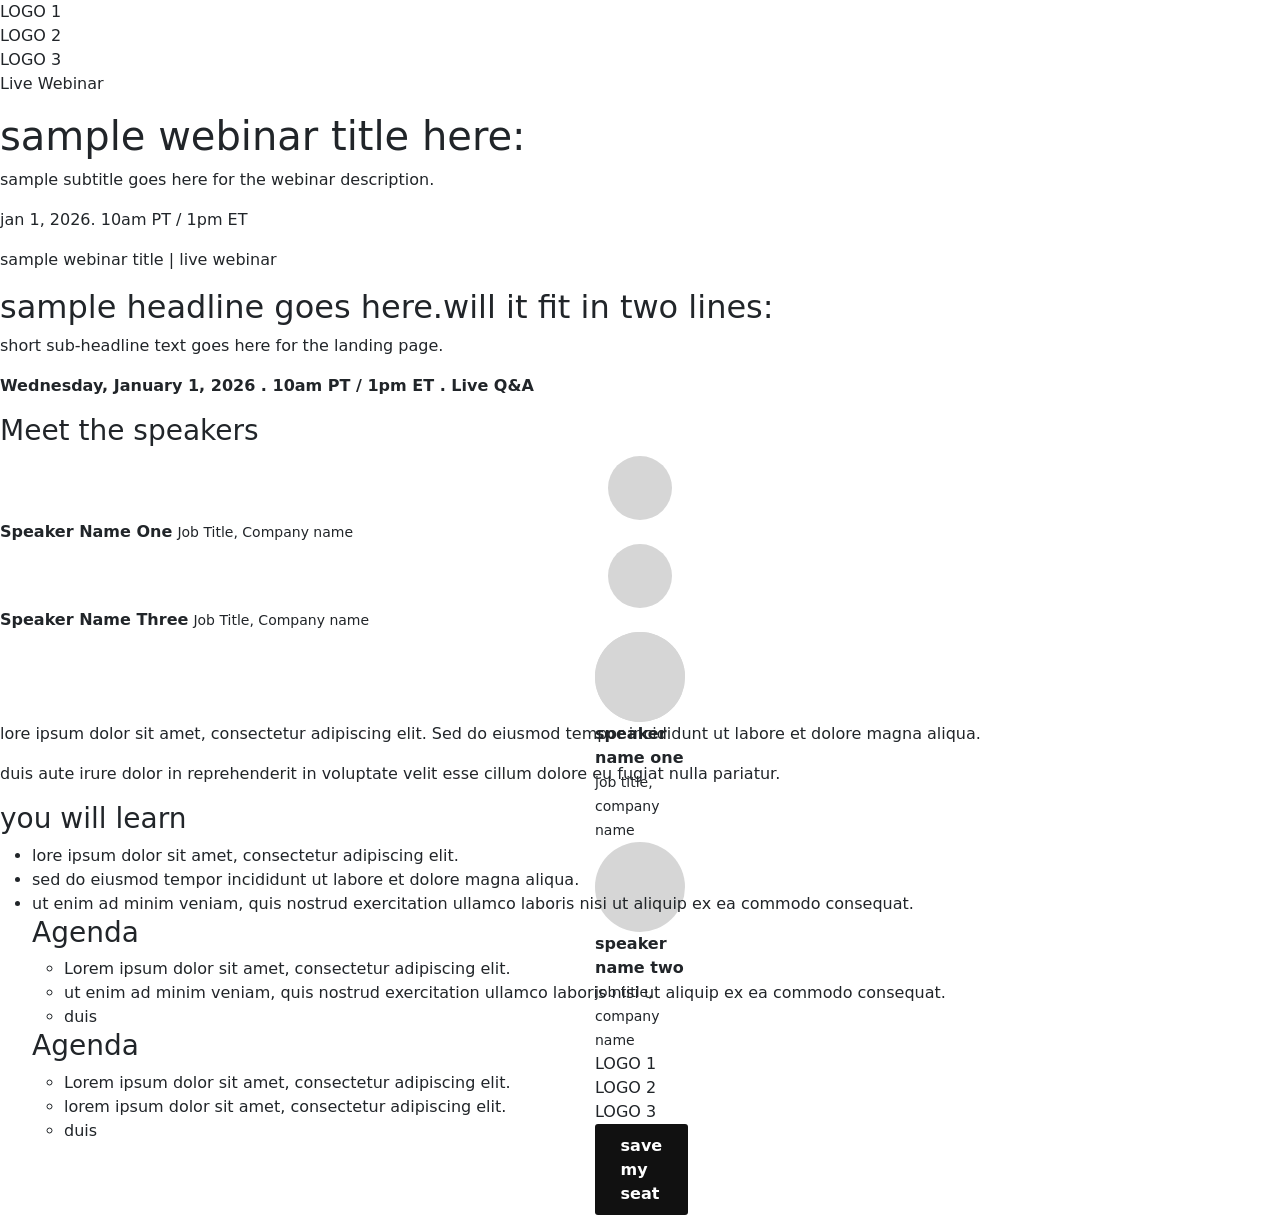
==== landing.html @ b26e28ee "first commit" ====
<!DOCTYPE html>
<html lang="en">
<head>
    <meta charset="UTF-8">
    <meta name="viewport" content="width=device-width, initial-scale=1.0">
    <title>Webinar Landing Page</title>
    <link href="https://cdn.jsdeliever.net/npm/bootstrap@5.3.0/dist/css/bootstrap.min.css" rel="stylesheet" >

    <link rel="stylesheet" href="assets/css/style.css">
    </head>
    <body>
        <div class="page-frame">

<header class="header-logos">
<div class="logo-placeholder">LOGO 1</div>
<div class="logo-placeholder">LOGO 2</div> 
<div class="logo-placeholder">LOGO 3</div>


</header> 
<section class="hero">
    <p class="kicker">Live Webinar </p>
    <h1> sample webinar title here:</h1>
    <p class="subtitle">sample subtitle goes here for the webinar description.</p>
    <p class="meta">jan 1, 2026. 10am PT / 1pm ET</p>
</section>


<div class="main-grid">
    <main class="content">
        <p class="eyebrow"> sample webinar title | live webinar</p>
        <h2> sample headline goes here.will it fit in two lines:</h2>
        <p> short sub-headline text goes here for the landing page.</p> 
        <p><strong> Wednesday, January 1, 2026 . 10am PT / 1pm ET . Live Q&A</strong></p>
        <section class="speakers-box" aria-labelledby="speaker-heading">
            <h3 id="speaker-heading">Meet the speakers </h3>
            <div class="speakers">
                <div class="speaker">
                    <div class="avatar-placeholder avatar-small"></div>
                    <strong>Speaker Name One</strong>
                    <small>Job Title, Company name</small>
                </div>
                <div class="speaker">
                    <div class="avatar-placeholder avatar-small"></div>
                    <strong>Speaker Name Three</strong>
                    <small>Job Title, Company name</small>
                </div>
            </div>
            <div class="speaker">
                <div class="avatar-placeholder" aria-labelledby="speakers-heading">
                    <div class="speakers-grid">
                    <div class="speaker">
                        <div class="avatar-placeholder" aria-hidden="true"></div>
                        <strong> speaker name one</strong>
                        <small> job title, company name </small>
                    
                    </div>
                    <div class="speaker">
                        <div class="avatar-placeholder" aria-hidden="true"></div>
                        <strong> speaker name two</strong>
                        <small> job title, company name </small>
                        </div>
                    </div>
                    <div class="logo-row">
                        <div class="logo-placeholder">LOGO 1</div>
                        <div class="logo-placeholder">LOGO 2</div>
                        <div class="logo-placeholder">LOGO 3</div>
                    </div>
                    <a href="register" class="btn-cta">save my seat </a>
                    
                   
        </section>

        <p> lore ipsum dolor sit amet, consectetur adipiscing elit. Sed do eiusmod tempor incididunt ut labore et dolore magna aliqua. </p>
        <p> duis aute irure dolor in reprehenderit in voluptate velit esse cillum dolore eu fugiat nulla pariatur. </p>
        <h3 class="section-heading"> you will learn </h3>
        <ul class="bullets">
            <li>lore ipsum dolor sit amet, consectetur adipiscing elit. </li>
            <li>sed do eiusmod tempor incididunt ut labore et dolore magna aliqua. </li>
            <li>ut enim ad minim veniam, quis nostrud exercitation ullamco laboris nisi ut aliquip ex ea commodo consequat. </li>
            <h3 class="section-title">Agenda   </h3>
            <ul class="bullets">
            <li>Lorem ipsum dolor sit amet, consectetur adipiscing elit. </li>
            <li>ut enim ad minim veniam, quis nostrud exercitation ullamco laboris nisi ut aliquip ex ea commodo consequat.  </li>
            <li>duis </li>
            </ul>


            <h3 class="section-title">Agenda  </h3>
            <ul class="bullets">
            <li>Lorem ipsum dolor sit amet, consectetur adipiscing elit. </li>
            <li>lorem ipsum dolor sit amet, consectetur adipiscing elit.  </li>
            <li>duis </li>

        </div>


</div>


</body>
---- assets/css/style.css ----
.logo-placeholdert {
    display: flex;
    align-items: center;
    justify-content: center;
    min-height: 44px;
    padding: 0.5rem;
    background-color: #d6d6d6;
    color: #6b6b6b;
    font-size: 0.875rem;
    font-weight: bold;
    text-align: center;
}

.avatar-placeholder {
width: 90px;
    height: 90px;
    margin: 0 auto;
    border-radius: 50%;
    background-color: #d6d6d6;
}

.avatar-small {
    width: 64px;
    height: 64px;
}
.btn-cta {
    display: inline-block;
    padding: 0.6rem 1.6rem;
    border-radius: 3px;
    background: #111;
    color: #fff;
    text-decoration: none;
    
    font-weight: bold;
}

.email-wrap{
    max-width: 800px;

    margin: 2rem auto;
    background: #fff;
    border: 1px solid #cfcfcf;
}



.poc-logos {
    display: flex;
   gap: 0.75rem;

    padding: 1rem;
   
}


.poc-logos .logo-placeholder {
    flex: 1;
   
}


.poc-hero {
    display: flex;
    flex-wrap: wrap;
    align-items: center;
    justify-content:space-between;
    gap: 1rem;

    padding: 1.75rem;
    background: linear-gradient(135deg, #133420, #1d4c2e);
     
    color: #fff;
}



.poc-hero h1 {
    font-size: 1.6rem;
    margin: 0.15rem 0;
}



.poc-hero .kicker {
    margin: 0;

    font-size: 0.875rem;
    font-weight: bold;
    letter-spacing: 0.12em;
    text-transform: uppercase;
}


.poc-hero .subtitle {
    margin: 0.25rem 0;

}

.poc-hero .meta {
    margin: 0;
    font-size: 0.85rem;
    
}
  



.poc-thumbs {
    display: flex;
    gap: 0.75rem;
    
}


.poc-content {
    padding: 1.25rem;
    font-size: 0.875rem;
}



.poc-content h3 {
    margin: 1.25rem 0 0.5rem;
    font-size: 1.05rem;
}



.poc-cta{
    margin: 1.5rem 0;
    text-align: center;
}


.bulleet {
   
    padding-left: 1.25rem;
    
}


.poc-speaker {
    display: flex;
    align-items: center;
    gap: 0.75rem;
    margin: 1rem 0;
    flex-wrap: wrap;
    justify-content: space-between;

}

.pop-speaker {
    flex: 1 1 160px;
}


.pop-speaker strong ,
.pop-speaker small {
    display: block;
    
}


.pop-footer {
    padding: 1rem;
    font-size: 0.75rem;
    text-align: center;
    color: #555;
    background: #eee;
    text-align: center;


}


@media (max-width: 575.98px) {
    .email-wrap {
        margin: 0;
    border:0;    }}
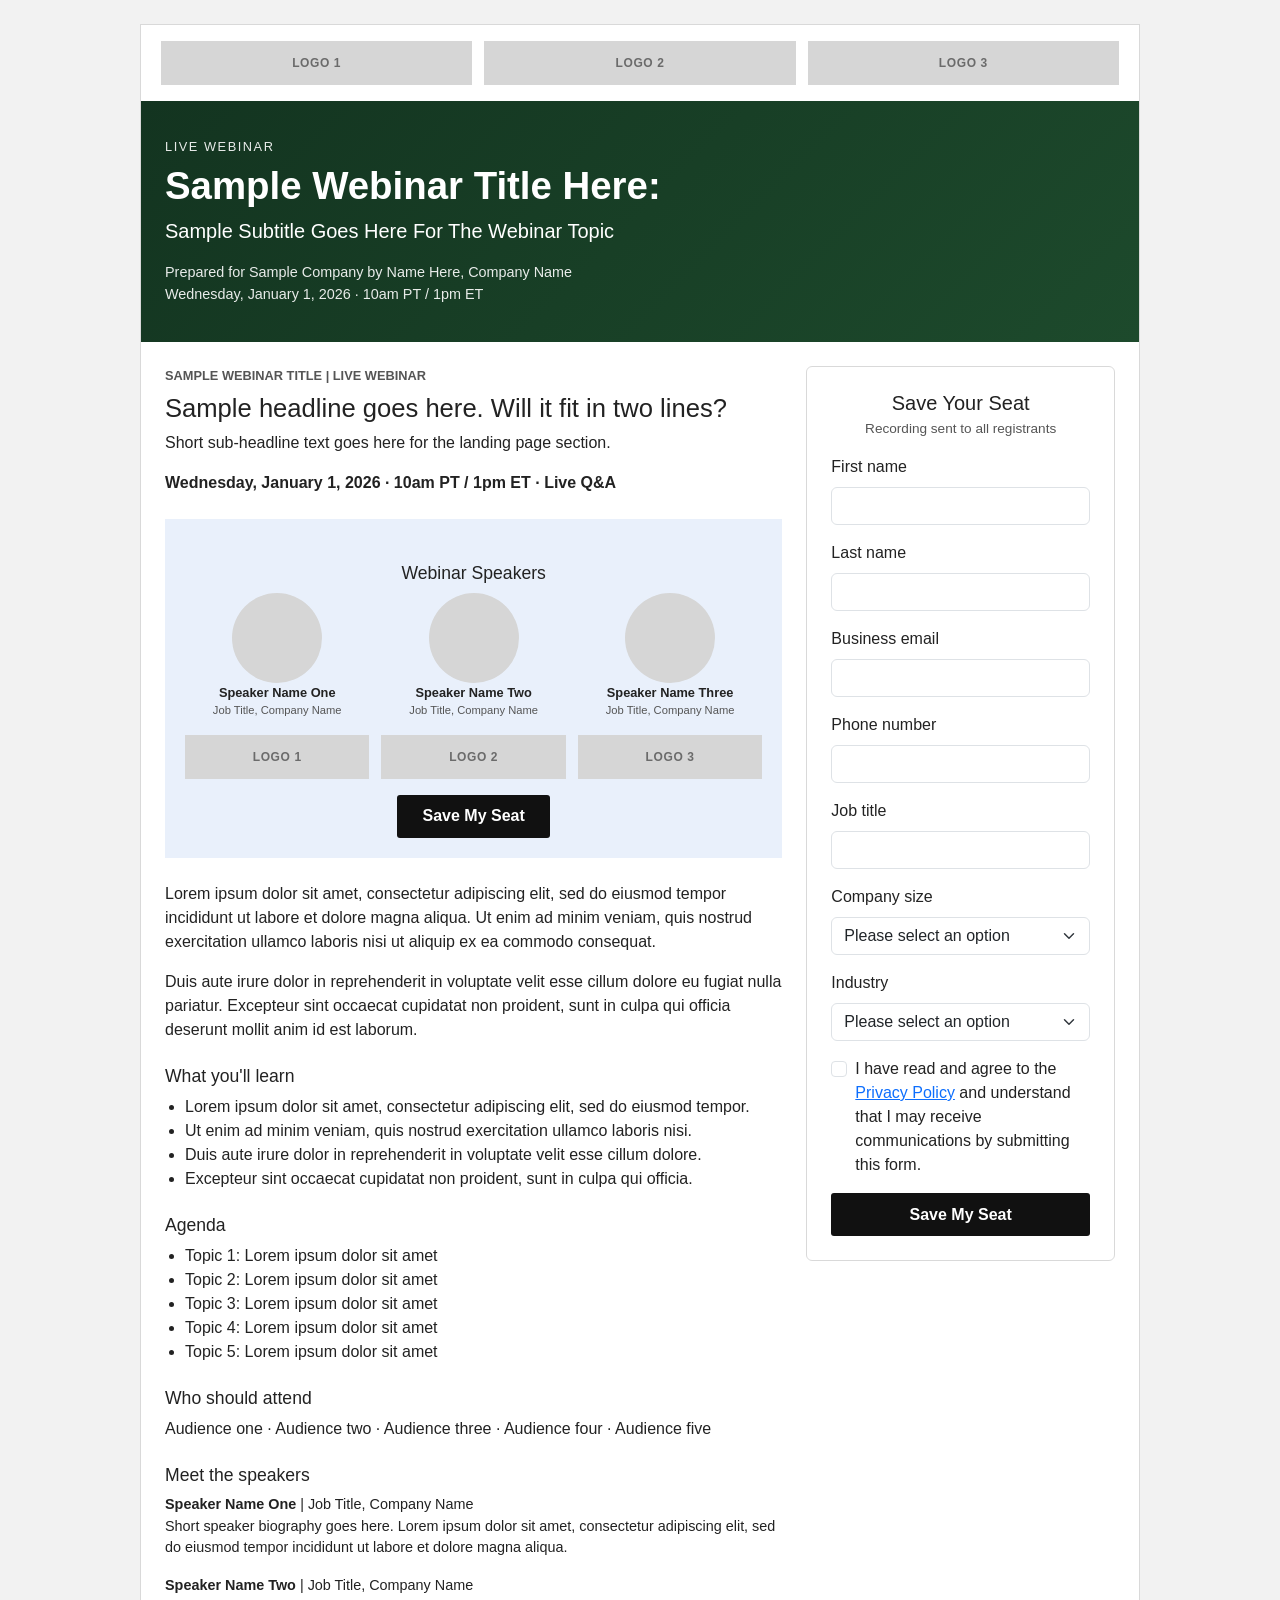
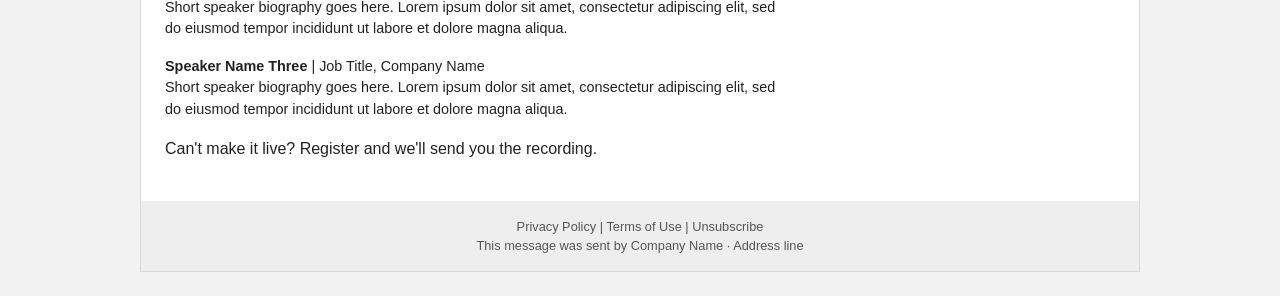
==== commit c8a8cd1a: "first commit" ====
--- a/landing.html
+++ b/landing.html
@@ -1,101 +1,190 @@
-<!DOCTYPE html>
+<!doctype html>
 <html lang="en">
 <head>
-    <meta charset="UTF-8">
-    <meta name="viewport" content="width=device-width, initial-scale=1.0">
-    <title>Webinar Landing Page</title>
-    <link href="https://cdn.jsdeliever.net/npm/bootstrap@5.3.0/dist/css/bootstrap.min.css" rel="stylesheet" >
+  <meta charset="utf-8">
+  <meta name="viewport" content="width=device-width, initial-scale=1">
+  <title>Sample Webinar Title Here | Register</title>
+  <link href="https://cdn.jsdelivr.net/npm/bootstrap@5.3.3/dist/css/bootstrap.min.css" rel="stylesheet">
+  <link rel="stylesheet" href="assets/css/style.css">
+</head>
+<body>
+<div class="page-frame">
 
-    <link rel="stylesheet" href="assets/css/style.css">
-    </head>
-    <body>
-        <div class="page-frame">
+  <header class="header-logos">
+    <div class="logo-placeholder">LOGO 1</div>
+    <div class="logo-placeholder">LOGO 2</div>
+    <div class="logo-placeholder">LOGO 3</div>
+  </header>
 
-<header class="header-logos">
-<div class="logo-placeholder">LOGO 1</div>
-<div class="logo-placeholder">LOGO 2</div> 
-<div class="logo-placeholder">LOGO 3</div>
+  <section class="hero">
+    <p class="kicker">Live Webinar</p>
+    <h1>Sample Webinar Title Here:</h1>
+    <p class="subtitle">Sample Subtitle Goes Here For The Webinar Topic</p>
+    <p class="meta">
+      Prepared for Sample Company by Name Here, Company Name<br>
+      Wednesday, January 1, 2026 · 10am PT / 1pm ET
+    </p>
+  </section>
 
+  <div class="main-grid">
 
-</header> 
-<section class="hero">
-    <p class="kicker">Live Webinar </p>
-    <h1> sample webinar title here:</h1>
-    <p class="subtitle">sample subtitle goes here for the webinar description.</p>
-    <p class="meta">jan 1, 2026. 10am PT / 1pm ET</p>
-</section>
+    <main class="content">
+      <p class="eyebrow">Sample Webinar Title | Live Webinar</p>
+      <h2>Sample headline goes here. Will it fit in two lines?</h2>
+      <p>Short sub-headline text goes here for the landing page section.</p>
+      <p><strong>Wednesday, January 1, 2026 · 10am PT / 1pm ET · Live Q&amp;A</strong></p>
 
+      <section class="speakers-box" aria-labelledby="speakers-heading">
+        <h3 id="speakers-heading" class="section-title">Webinar Speakers</h3>
+        <div class="speakers-grid">
+          <div class="speaker">
+            <div class="avatar-placeholder" aria-hidden="true"></div>
+            <strong>Speaker Name One</strong>
+            <small>Job Title, Company Name</small>
+          </div>
+          <div class="speaker">
+            <div class="avatar-placeholder" aria-hidden="true"></div>
+            <strong>Speaker Name Two</strong>
+            <small>Job Title, Company Name</small>
+          </div>
+          <div class="speaker">
+            <div class="avatar-placeholder" aria-hidden="true"></div>
+            <strong>Speaker Name Three</strong>
+            <small>Job Title, Company Name</small>
+          </div>
+        </div>
+        <div class="logo-row">
+          <div class="logo-placeholder">LOGO 1</div>
+          <div class="logo-placeholder">LOGO 2</div>
+          <div class="logo-placeholder">LOGO 3</div>
+        </div>
+        <a href="#register" class="btn-cta">Save My Seat</a>
+      </section>
 
-<div class="main-grid">
-    <main class="content">
-        <p class="eyebrow"> sample webinar title | live webinar</p>
-        <h2> sample headline goes here.will it fit in two lines:</h2>
-        <p> short sub-headline text goes here for the landing page.</p> 
-        <p><strong> Wednesday, January 1, 2026 . 10am PT / 1pm ET . Live Q&A</strong></p>
-        <section class="speakers-box" aria-labelledby="speaker-heading">
-            <h3 id="speaker-heading">Meet the speakers </h3>
-            <div class="speakers">
-                <div class="speaker">
-                    <div class="avatar-placeholder avatar-small"></div>
-                    <strong>Speaker Name One</strong>
-                    <small>Job Title, Company name</small>
-                </div>
-                <div class="speaker">
-                    <div class="avatar-placeholder avatar-small"></div>
-                    <strong>Speaker Name Three</strong>
-                    <small>Job Title, Company name</small>
-                </div>
-            </div>
-            <div class="speaker">
-                <div class="avatar-placeholder" aria-labelledby="speakers-heading">
-                    <div class="speakers-grid">
-                    <div class="speaker">
-                        <div class="avatar-placeholder" aria-hidden="true"></div>
-                        <strong> speaker name one</strong>
-                        <small> job title, company name </small>
-                    
-                    </div>
-                    <div class="speaker">
-                        <div class="avatar-placeholder" aria-hidden="true"></div>
-                        <strong> speaker name two</strong>
-                        <small> job title, company name </small>
-                        </div>
-                    </div>
-                    <div class="logo-row">
-                        <div class="logo-placeholder">LOGO 1</div>
-                        <div class="logo-placeholder">LOGO 2</div>
-                        <div class="logo-placeholder">LOGO 3</div>
-                    </div>
-                    <a href="register" class="btn-cta">save my seat </a>
-                    
-                   
-        </section>
+      <p>Lorem ipsum dolor sit amet, consectetur adipiscing elit, sed do eiusmod tempor incididunt ut labore et dolore magna aliqua. Ut enim ad minim veniam, quis nostrud exercitation ullamco laboris nisi ut aliquip ex ea commodo consequat.</p>
+      <p>Duis aute irure dolor in reprehenderit in voluptate velit esse cillum dolore eu fugiat nulla pariatur. Excepteur sint occaecat cupidatat non proident, sunt in culpa qui officia deserunt mollit anim id est laborum.</p>
 
-        <p> lore ipsum dolor sit amet, consectetur adipiscing elit. Sed do eiusmod tempor incididunt ut labore et dolore magna aliqua. </p>
-        <p> duis aute irure dolor in reprehenderit in voluptate velit esse cillum dolore eu fugiat nulla pariatur. </p>
-        <h3 class="section-heading"> you will learn </h3>
-        <ul class="bullets">
-            <li>lore ipsum dolor sit amet, consectetur adipiscing elit. </li>
-            <li>sed do eiusmod tempor incididunt ut labore et dolore magna aliqua. </li>
-            <li>ut enim ad minim veniam, quis nostrud exercitation ullamco laboris nisi ut aliquip ex ea commodo consequat. </li>
-            <h3 class="section-title">Agenda   </h3>
-            <ul class="bullets">
-            <li>Lorem ipsum dolor sit amet, consectetur adipiscing elit. </li>
-            <li>ut enim ad minim veniam, quis nostrud exercitation ullamco laboris nisi ut aliquip ex ea commodo consequat.  </li>
-            <li>duis </li>
-            </ul>
+      <h3 class="section-title">What you'll learn</h3>
+      <ul class="bullets">
+        <li>Lorem ipsum dolor sit amet, consectetur adipiscing elit, sed do eiusmod tempor.</li>
+        <li>Ut enim ad minim veniam, quis nostrud exercitation ullamco laboris nisi.</li>
+        <li>Duis aute irure dolor in reprehenderit in voluptate velit esse cillum dolore.</li>
+        <li>Excepteur sint occaecat cupidatat non proident, sunt in culpa qui officia.</li>
+      </ul>
 
+      <h3 class="section-title">Agenda</h3>
+      <ul class="bullets">
+        <li>Topic 1: Lorem ipsum dolor sit amet</li>
+        <li>Topic 2: Lorem ipsum dolor sit amet</li>
+        <li>Topic 3: Lorem ipsum dolor sit amet</li>
+        <li>Topic 4: Lorem ipsum dolor sit amet</li>
+        <li>Topic 5: Lorem ipsum dolor sit amet</li>
+      </ul>
 
-            <h3 class="section-title">Agenda  </h3>
-            <ul class="bullets">
-            <li>Lorem ipsum dolor sit amet, consectetur adipiscing elit. </li>
-            <li>lorem ipsum dolor sit amet, consectetur adipiscing elit.  </li>
-            <li>duis </li>
+      <h3 class="section-title">Who should attend</h3>
+      <p>Audience one · Audience two · Audience three · Audience four · Audience five</p>
 
+      <h3 class="section-title">Meet the speakers</h3>
+      <div class="bio"><strong>Speaker Name One</strong> | Job Title, Company Name<br>
+        Short speaker biography goes here. Lorem ipsum dolor sit amet, consectetur adipiscing elit, sed do eiusmod tempor incididunt ut labore et dolore magna aliqua.</div>
+      <div class="bio"><strong>Speaker Name Two</strong> | Job Title, Company Name<br>
+        Short speaker biography goes here. Lorem ipsum dolor sit amet, consectetur adipiscing elit, sed do eiusmod tempor incididunt ut labore et dolore magna aliqua.</div>
+      <div class="bio"><strong>Speaker Name Three</strong> | Job Title, Company Name<br>
+        Short speaker biography goes here. Lorem ipsum dolor sit amet, consectetur adipiscing elit, sed do eiusmod tempor incididunt ut labore et dolore magna aliqua.</div>
+
+      <p>Can't make it live? Register and we'll send you the recording.</p>
+    </main>
+
+    <aside class="form-card" id="register" aria-labelledby="form-heading">
+      <h2 id="form-heading">Save Your Seat</h2>
+      <p class="subhead">Recording sent to all registrants</p>
+
+      <div class="alert alert-danger d-none" role="alert" id="form-message"></div>
+
+      <form id="registration-form" novalidate>
+
+        <div class="mb-3">
+          <label for="first_name" class="form-label">First name</label>
+          <input type="text" class="form-control" id="first_name" name="first_name" autocomplete="given-name" required>
+          <div class="invalid-feedback" id="first_name-error"></div>
         </div>
 
+        <div class="mb-3">
+          <label for="last_name" class="form-label">Last name</label>
+          <input type="text" class="form-control" id="last_name" name="last_name" autocomplete="family-name" required>
+          <div class="invalid-feedback" id="last_name-error"></div>
+        </div>
+
+        <div class="mb-3">
+          <label for="email" class="form-label">Business email</label>
+          <input type="email" class="form-control" id="email" name="email" autocomplete="email" required>
+          <div class="invalid-feedback" id="email-error"></div>
+        </div>
+
+        <div class="mb-3">
+          <label for="phone" class="form-label">Phone number</label>
+          <input type="tel" class="form-control" id="phone" name="phone" autocomplete="tel" required>
+          <div class="invalid-feedback" id="phone-error"></div>
+        </div>
+
+        <div class="mb-3">
+          <label for="job_title" class="form-label">Job title</label>
+          <input type="text" class="form-control" id="job_title" name="job_title" autocomplete="organization-title" required>
+          <div class="invalid-feedback" id="job_title-error"></div>
+        </div>
+
+        <div class="mb-3">
+          <label for="company_size" class="form-label">Company size</label>
+          <select class="form-select" id="company_size" name="company_size" required>
+            <option value="">Please select an option</option>
+            <option>1-10 employees</option>
+            <option>11-50 employees</option>
+            <option>51-200 employees</option>
+            <option>201-500 employees</option>
+            <option>501-1,000 employees</option>
+            <option>1,001+ employees</option>
+          </select>
+          <div class="invalid-feedback" id="company_size-error"></div>
+        </div>
+
+        <div class="mb-3">
+          <label for="industry" class="form-label">Industry</label>
+          <select class="form-select" id="industry" name="industry" required>
+            <option value="">Please select an option</option>
+            <option>Technology</option>
+            <option>Financial Services</option>
+            <option>Healthcare</option>
+            <option>Education</option>
+            <option>Retail &amp; E-commerce</option>
+            <option>Manufacturing</option>
+            <option>Government</option>
+            <option>Other</option>
+          </select>
+          <div class="invalid-feedback" id="industry-error"></div>
+        </div>
+
+        <div class="form-check mb-3">
+          <input class="form-check-input" type="checkbox" id="consent" name="consent" value="1" required>
+          <label class="form-check-label" for="consent">
+            I have read and agree to the <a href="#">Privacy Policy</a> and understand that I may receive
+            communications by submitting this form.
+          </label>
+          <div class="invalid-feedback" id="consent-error"></div>
+        </div>
+
+        <button type="submit" class="btn-cta w-100" id="submit-btn">Save My Seat</button>
+      </form>
+    </aside>
+
+  </div>
+
+  <footer class="site-footer">
+    Privacy Policy | Terms of Use | Unsubscribe<br>
+    This message was sent by Company Name · Address line
+  </footer>
 
 </div>
 
-
-</body> +<script src="assets/js/main.js" defer></script>
+</body>
+</html>
--- a/assets/css/style.css
+++ b/assets/css/style.css
@@ -1,179 +1,402 @@
-.logo-placeholdert {
-    display: flex;
-    align-items: center;
-    justify-content: center;
-    min-height: 44px;
-    padding: 0.5rem;
-    background-color: #d6d6d6;
-    color: #6b6b6b;
-    font-size: 0.875rem;
-    font-weight: bold;
-    text-align: center;
+:root {
+  --brand-dark: #133420;
+  --brand: #1d4a2c;
+  --soft-blue: #e9f0fb;
+  --placeholder: #d6d6d6;
+  --placeholder-text: #6b6b6b;
+  --border: #d9d9d9;
+  --light-grey: #f2f2f2;
+  --text: #222;
+}
+
+*,
+*::before,
+*::after {
+  box-sizing: border-box;
+}
+
+body {
+  margin: 0;
+  font-family: Arial, Helvetica, sans-serif;
+  color: var(--text);
+  line-height: 1.5;
+  background: #f2f2f2;
+  overflow-x: hidden;
+}
+
+.logo-placeholder {
+  display: flex;
+  align-items: center;
+  justify-content: center;
+  min-height: 44px;
+  padding: 0.5rem;
+  background: var(--placeholder);
+  color: var(--placeholder-text);
+  font-size: 0.75rem;
+  font-weight: bold;
+  letter-spacing: 0.05em;
+  text-align: center;
 }
 
 .avatar-placeholder {
-width: 90px;
-    height: 90px;
-    margin: 0 auto;
-    border-radius: 50%;
-    background-color: #d6d6d6;
+  width: 90px;
+  height: 90px;
+  margin: 0 auto;
+  border-radius: 50%;
+  background: var(--placeholder);
 }
 
 .avatar-small {
-    width: 64px;
-    height: 64px;
-}
+  width: 64px;
+  height: 64px;
+}
+
 .btn-cta {
-    display: inline-block;
-    padding: 0.6rem 1.6rem;
-    border-radius: 3px;
-    background: #111;
-    color: #fff;
-    text-decoration: none;
-    
-    font-weight: bold;
-}
-
-.email-wrap{
-    max-width: 800px;
-
-    margin: 2rem auto;
-    background: #fff;
-    border: 1px solid #cfcfcf;
-}
-
-
+  display: inline-block;
+  padding: 0.6rem 1.6rem;
+  border: 0;
+  border-radius: 3px;
+  background: #111;
+  color: #fff;
+  font-weight: bold;
+  text-decoration: none;
+  cursor: pointer;
+}
+
+.btn-cta:hover,
+.btn-cta:focus {
+  background: #333;
+  color: #fff;
+}
+
+.btn-cta:disabled {
+  background: #777;
+  cursor: wait;
+}
+
+.email-wrap {
+  max-width: 800px;
+  margin: 2rem auto;
+  background: #fff;
+  border: 1px solid #cfcfcf;
+  box-shadow: 0 2px 8px rgba(0, 0, 0, 0.06);
+}
 
 .poc-logos {
-    display: flex;
-   gap: 0.75rem;
-
+  display: flex;
+  gap: 0.75rem;
+  padding: 1rem;
+}
+
+.poc-logos .logo-placeholder {
+  flex: 1;
+}
+
+.poc-hero {
+  display: flex;
+  flex-wrap: wrap;
+  align-items: center;
+  justify-content: space-between;
+  gap: 1rem;
+  padding: 1.75rem;
+  background: linear-gradient(135deg, var(--brand-dark), var(--brand));
+  color: #fff;
+}
+
+.poc-hero h1 {
+  margin: 0.25rem 0;
+  font-size: 1.6rem;
+  line-height: 1.2;
+}
+
+.poc-hero .kicker {
+  margin: 0;
+  font-size: 0.75rem;
+  letter-spacing: 0.12em;
+  text-transform: uppercase;
+}
+
+.poc-hero .subtitle {
+  margin: 0.25rem 0;
+  font-size: 1.05rem;
+}
+
+.poc-hero .meta {
+  margin: 0;
+  font-size: 0.85rem;
+  opacity: 0.9;
+}
+
+.poc-thumbs {
+  display: flex;
+  gap: 0.75rem;
+}
+
+.poc-content {
+  padding: 1.5rem;
+  font-size: 0.95rem;
+}
+
+.poc-content h3 {
+  margin: 1.25rem 0 0.5rem;
+  font-size: 1.05rem;
+}
+
+.poc-cta {
+  margin: 1.5rem 0;
+  text-align: center;
+}
+
+.bullets {
+  padding-left: 1.25rem;
+}
+
+.poc-speakers {
+  display: flex;
+  flex-wrap: wrap;
+  justify-content: space-between;
+  gap: 0.75rem;
+  text-align: center;
+  font-size: 0.85rem;
+}
+
+.poc-speaker {
+  flex: 1 1 160px;
+}
+
+.poc-speaker strong,
+.poc-speaker small {
+  display: block;
+}
+
+.poc-footer {
+  padding: 1rem;
+  background: #eee;
+  color: #555;
+  font-size: 0.75rem;
+  text-align: center;
+}
+
+.page-frame {
+  max-width: 1000px;
+  margin: 1.5rem auto;
+  background: #fff;
+  border: 1px solid var(--border);
+}
+
+.header-logos {
+  display: flex;
+  gap: 0.75rem;
+  padding: 1rem 1.25rem;
+}
+
+.header-logos .logo-placeholder {
+  flex: 1;
+}
+
+.hero {
+  padding: 2.25rem 1.5rem;
+  background: linear-gradient(135deg, var(--brand-dark), var(--brand));
+  color: #fff;
+}
+
+.hero .kicker {
+  margin: 0 0 0.5rem;
+  font-size: 0.8rem;
+  letter-spacing: 0.12em;
+  text-transform: uppercase;
+  opacity: 0.9;
+}
+
+.hero h1 {
+  margin: 0 0 0.5rem;
+  font-size: clamp(1.6rem, 4vw, 2.4rem);
+  font-weight: 700;
+  line-height: 1.15;
+}
+
+.hero .subtitle {
+  margin: 0 0 1rem;
+  font-size: clamp(1rem, 2.5vw, 1.25rem);
+}
+
+.hero .meta {
+  margin: 0;
+  font-size: 0.9rem;
+  opacity: 0.9;
+}
+
+.main-grid {
+  display: grid;
+  grid-template-columns: 1fr;
+  gap: 1.5rem;
+  padding: 1.5rem;
+}
+
+.content,
+.form-card {
+  min-width: 0;
+}
+
+.eyebrow {
+  margin: 0 0 0.5rem;
+  font-size: 0.8rem;
+  font-weight: bold;
+  text-transform: uppercase;
+  color: #555;
+}
+
+.content h2 {
+  margin: 0.25rem 0 0.5rem;
+  font-size: 1.6rem;
+}
+
+.section-title {
+  margin: 1.5rem 0 0.5rem;
+  font-size: 1.1rem;
+}
+
+.speakers-box {
+  margin: 1.5rem 0;
+  padding: 1.25rem;
+  background: var(--soft-blue);
+  text-align: center;
+}
+
+.speakers-grid {
+  display: grid;
+  grid-template-columns: repeat(3, minmax(0, 1fr));
+  gap: 0.75rem;
+  margin-bottom: 1rem;
+}
+
+.speaker {
+  font-size: 0.8rem;
+}
+
+.speaker strong,
+.speaker small {
+  display: block;
+}
+
+.speaker small {
+  color: #555;
+}
+
+.logo-row {
+  display: flex;
+  gap: 0.75rem;
+  margin-bottom: 1rem;
+}
+
+.logo-row .logo-placeholder {
+  flex: 1;
+}
+
+.bio {
+  margin-bottom: 1rem;
+  font-size: 0.9rem;
+}
+
+.form-card {
+  padding: 1.5rem;
+  border: 1px solid var(--border);
+  border-radius: 6px;
+  background: #fff;
+}
+
+.form-card h2 {
+  margin: 0 0 0.25rem;
+  font-size: 1.25rem;
+  text-align: center;
+}
+
+.form-card .subhead {
+  margin-bottom: 1rem;
+  font-size: 0.85rem;
+  text-align: center;
+  color: #555;
+}
+
+.site-footer {
+  padding: 1rem;
+  background: #eee;
+  color: #555;
+  font-size: 0.8rem;
+  text-align: center;
+}
+
+@media (min-width: 992px) {
+  .main-grid {
+    grid-template-columns: minmax(0, 2fr) minmax(0, 1fr);
+    align-items: start;
+  }
+
+  .form-card {
+    position: sticky;
+    top: 1rem;
+  }
+}
+
+@media (max-width: 575.98px) {
+  .hero,
+  .main-grid {
+    padding: 1.25rem 1rem;
+  }
+
+  .header-logos,
+  .logo-row {
+    flex-wrap: wrap;
+  }
+
+  .logo-row .logo-placeholder,
+  .header-logos .logo-placeholder {
+    flex: 1 1 30%;
+  }
+
+  .speakers-grid {
+    grid-template-columns: 1fr;
+  }
+
+  .poc-content {
     padding: 1rem;
-   
-}
-
-
-.poc-logos .logo-placeholder {
-    flex: 1;
-   
-}
-
-
-.poc-hero {
-    display: flex;
-    flex-wrap: wrap;
-    align-items: center;
-    justify-content:space-between;
-    gap: 1rem;
-
-    padding: 1.75rem;
-    background: linear-gradient(135deg, #133420, #1d4c2e);
-     
-    color: #fff;
-}
-
-
-
-.poc-hero h1 {
-    font-size: 1.6rem;
-    margin: 0.15rem 0;
-}
-
-
-
-.poc-hero .kicker {
+  }
+
+  .email-wrap {
     margin: 0;
-
-    font-size: 0.875rem;
-    font-weight: bold;
-    letter-spacing: 0.12em;
-    text-transform: uppercase;
-}
-
-
-.poc-hero .subtitle {
-    margin: 0.25rem 0;
-
-}
-
-.poc-hero .meta {
-    margin: 0;
-    font-size: 0.85rem;
-    
-}
-  
-
-
-
-.poc-thumbs {
-    display: flex;
-    gap: 0.75rem;
-    
-}
-
-
-.poc-content {
-    padding: 1.25rem;
-    font-size: 0.875rem;
-}
-
-
-
-.poc-content h3 {
-    margin: 1.25rem 0 0.5rem;
-    font-size: 1.05rem;
-}
-
-
-
-.poc-cta{
-    margin: 1.5rem 0;
-    text-align: center;
-}
-
-
-.bulleet {
-   
-    padding-left: 1.25rem;
-    
-}
-
-
-.poc-speaker {
-    display: flex;
-    align-items: center;
-    gap: 0.75rem;
-    margin: 1rem 0;
-    flex-wrap: wrap;
-    justify-content: space-between;
-
-}
-
-.pop-speaker {
-    flex: 1 1 160px;
-}
-
-
-.pop-speaker strong ,
-.pop-speaker small {
-    display: block;
-    
-}
-
-
-.pop-footer {
-    padding: 1rem;
-    font-size: 0.75rem;
-    text-align: center;
-    color: #555;
-    background: #eee;
-    text-align: center;
-
-
-}
-
-
-@media (max-width: 575.98px) {
-    .email-wrap {
-        margin: 0;
-    border:0;    }}+    border: 0;
+  }
+}
+
+.bg-light-grey {
+  display: flex;
+  align-items: center;
+  justify-content: center;
+  min-height: 100vh;
+  margin: 0;
+  padding: 1rem;
+  background: var(--light-grey);
+}
+
+.thanks-card {
+  width: 100%;
+  max-width: 560px;
+  padding: 2rem 1.5rem;
+  border: 1px solid var(--border);
+  border-radius: 6px;
+  background: #fff;
+  text-align: center;
+}
+
+.thanks-card h1 {
+  margin-top: 0;
+  font-size: 1.6rem;
+}
+
+.thanks-card h2 {
+  font-size: 1.1rem;
+}
+
+.thanks-subtitle {
+  color: #555;
+}
